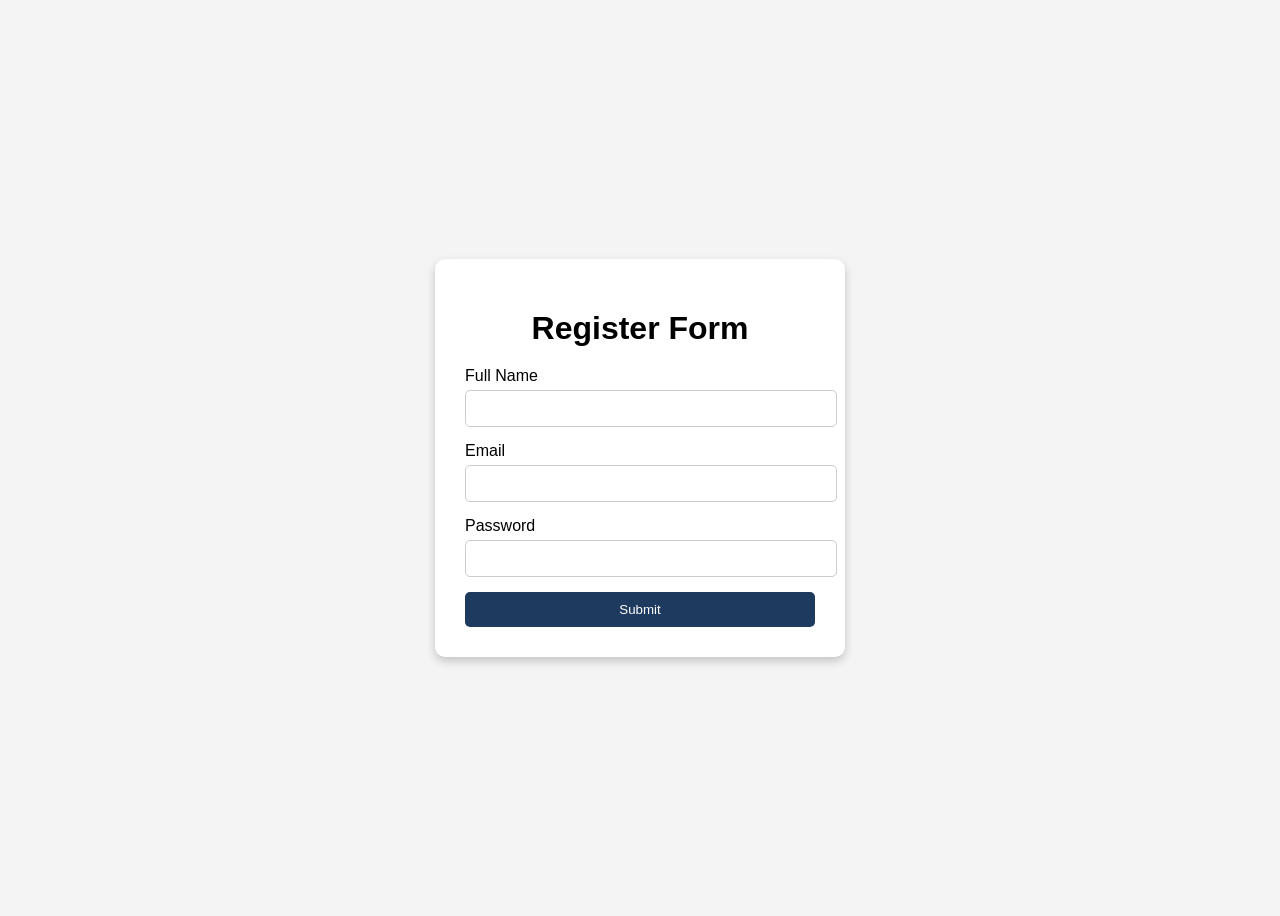
==== Profile/form.html @ 2ac4d375 "Initial commit" ====
<!DOCTYPE html>
<html lang="en">
<head>
    <meta charset="UTF-8">
    <meta name="viewport" content="width=device-width, initial-scale=1.0">
    <title>Form Validation</title>

    <link rel="stylesheet" href="form.css">
</head>

<body>

<div class="form-container">

    <form id="myForm">

        <h1>Register Form</h1>

        <div class="form-group">
            <label>Full Name</label>
            <input type="text" id="name">

            <small class="error" id="nameError"></small>
        </div>

        <div class="form-group">
            <label>Email</label>
            <input type="text" id="email">

            <small class="error" id="emailError"></small>
        </div>

        <div class="form-group">
            <label>Password</label>
            <input type="password" id="password">

            <small class="error" id="passwordError"></small>
        </div>

        <button type="submit">Submit</button>

    </form>

</div>

<script src="form.js"></script>

</body>
</html>
---- Profile/form.css ----
body{
    font-family: Arial, sans-serif;
    background: #f4f4f4;
    display: flex;
    justify-content: center;
    align-items: center;
    height: 100vh;
}

.form-container{
    background: white;
    padding: 30px;
    width: 350px;
    border-radius: 10px;
    box-shadow: 0 4px 10px rgba(0,0,0,0.2);
}

h1{
    text-align: center;
    margin-bottom: 20px;
}

.form-group{
    margin-bottom: 15px;
}

label{
    display: block;
    margin-bottom: 5px;
}

input{
    width: 100%;
    padding: 10px;
    border: 1px solid #ccc;
    border-radius: 5px;
}

button{
    width: 100%;
    padding: 10px;
    border: none;
    background: #1e3a5f;
    color: white;
    border-radius: 5px;
    cursor: pointer;
}

button:hover{
    background: #2c5282;
}

.error{
    color: red;
    font-size: 13px;
}
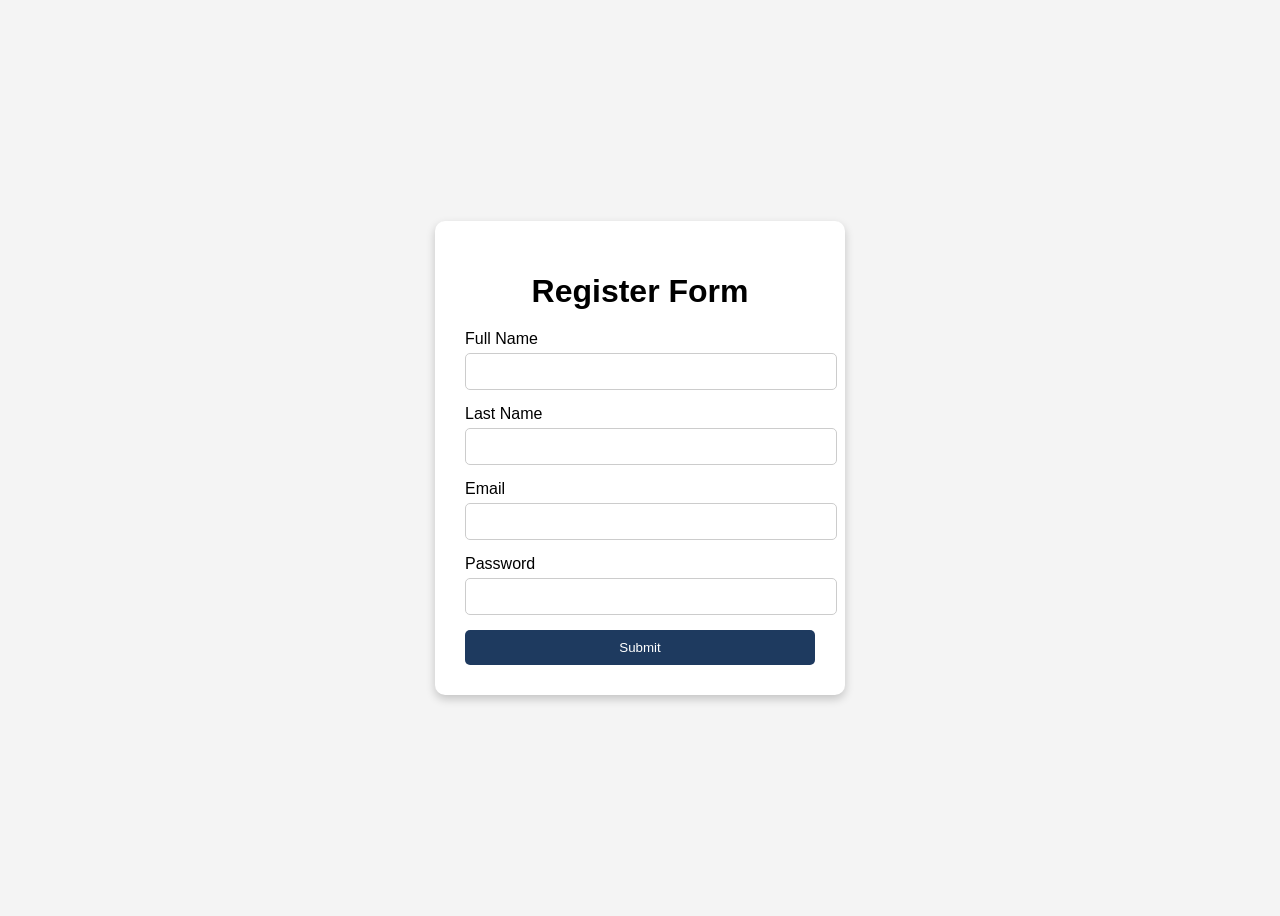
==== commit 918327fc: "Test feature" ====
--- a/Profile/form.html
+++ b/Profile/form.html
@@ -19,6 +19,13 @@
         <div class="form-group">
             <label>Full Name</label>
             <input type="text" id="name">
+
+            <small class="error" id="nameError"></small>
+        </div>
+
+           <div class="form-group">
+            <label>Last Name</label>
+            <input type="text" id="surname">
 
             <small class="error" id="nameError"></small>
         </div>
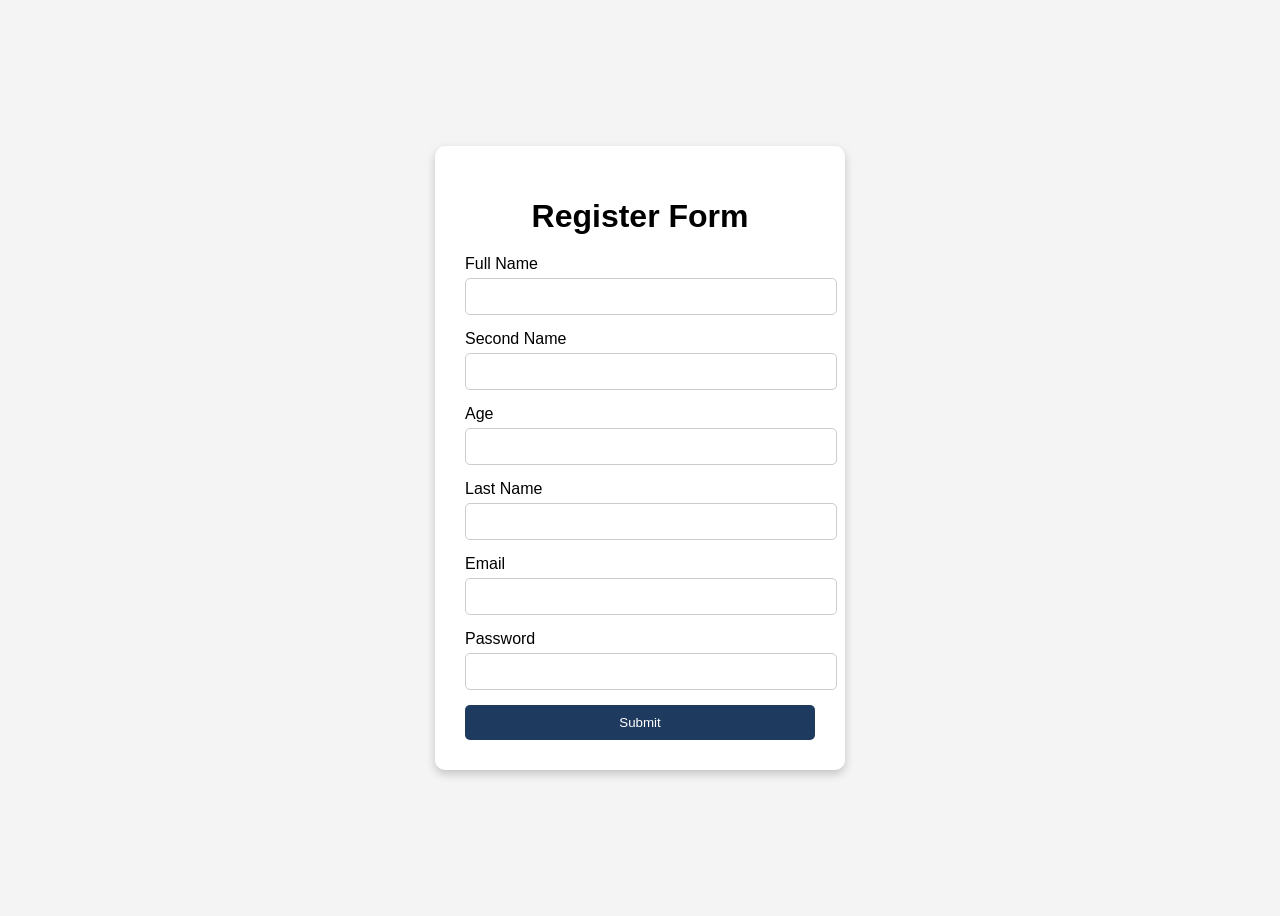
==== commit 1d155109: "Test feature" ====
--- a/Profile/form.html
+++ b/Profile/form.html
@@ -21,6 +21,18 @@
             <input type="text" id="name">
 
             <small class="error" id="nameError"></small>
+        </div>
+        <div class="form-group">
+            <label>Second Name</label>
+            <input type="text" id="secondName">
+
+            <small class="error" id="secondNameError"></small>
+        </div>
+        <div class="form-group">
+            <label>Age</label>
+            <input type="text" id="age">
+
+            <small class="error" id="ageError"></small>
         </div>
 
            <div class="form-group">
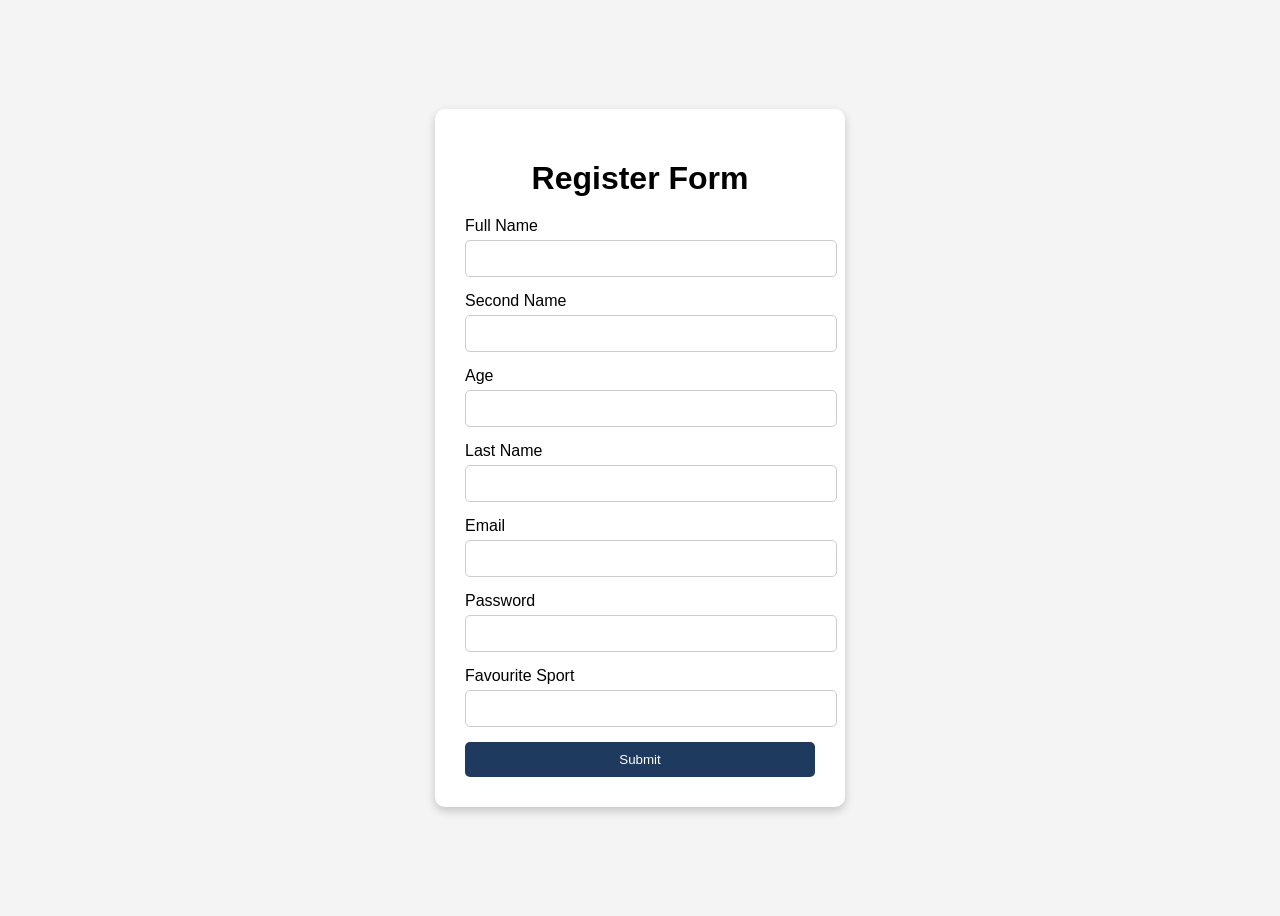
==== commit 84bf8ef6: "modified form" ====
--- a/Profile/form.html
+++ b/Profile/form.html
@@ -55,7 +55,12 @@
 
             <small class="error" id="passwordError"></small>
         </div>
+<div class="form-group">
+            <label>Favourite Sport</label>
+            <input type="text" id="favouriteSport">
 
+            <small class="error" id="favouriteSportErrorS"></small>
+        </div>
         <button type="submit">Submit</button>
 
     </form>
